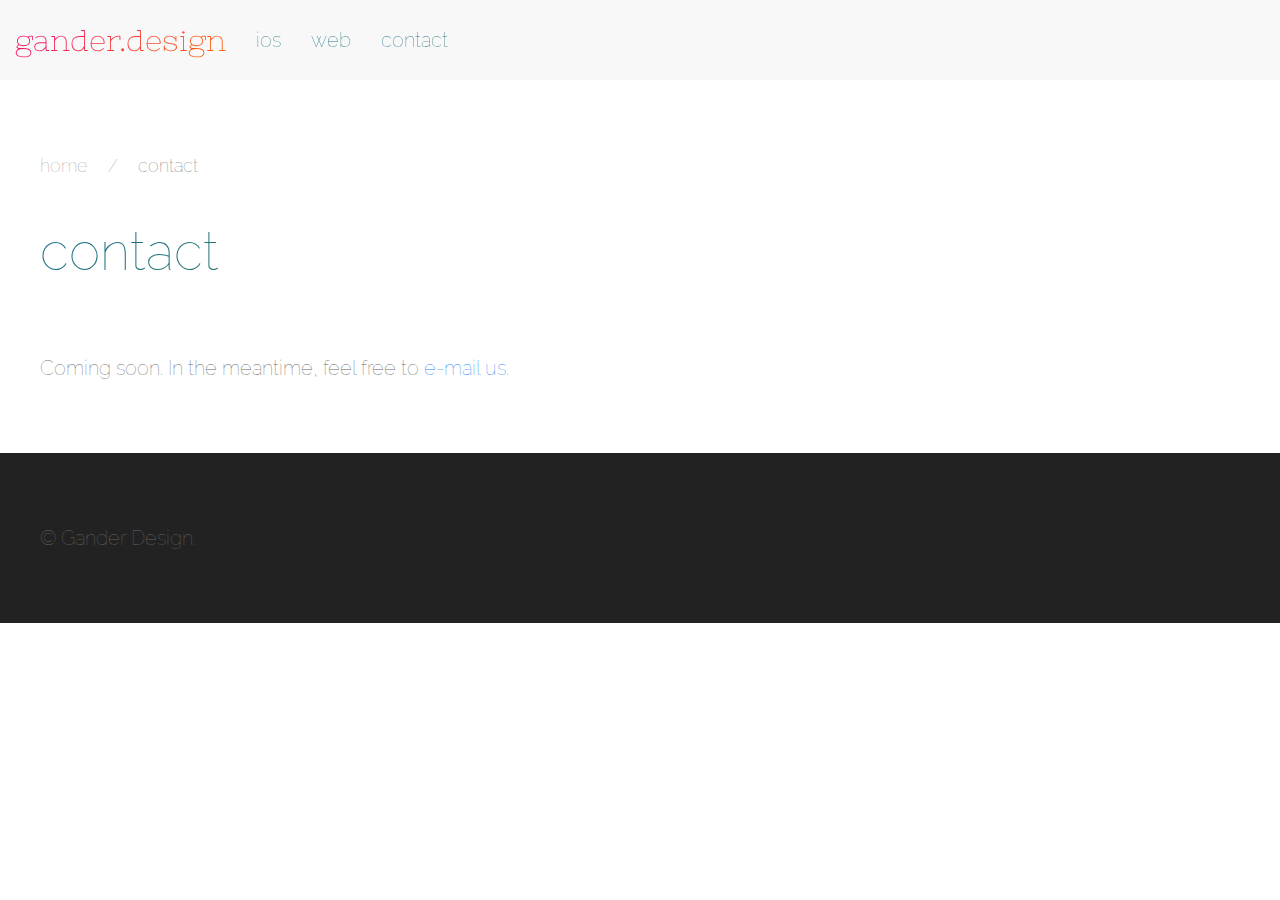
==== contact/index.html @ 93224380 "Added basic structure" ====
<!DOCTYPE html>
<html lang="en">
    <head>
      <meta charset="utf-8">
      <title>gander.design: contact</title>
      <link rel="stylesheet" href="../css/uikit.min.css" />
      <link rel="stylesheet" href="../css/style.css" />

      <meta name="viewport" content="width=device-width, initial-scale=1">
      <meta name="description" content="iphone application and website development">
      <meta name="keywords" content="iphone app development, ios app development, website development">
      <meta name="author" content="Ric Bevan">

      <link rel="apple-touch-icon" sizes="180x180" href="media/favicons/apple-touch-icon.png">
      <link rel="icon" type="image/png" sizes="32x32" href="media/favicons/favicon-32x32.png">
      <link rel="icon" type="image/png" sizes="16x16" href="media/favicons/favicon-16x16.png">
      <link rel="manifest" href="media/favicons/site.webmanifest">
    </head>
    <body>
      <div class="uk-section uk-padding-remove">
        <nav class="uk-navbar-container" uk-navbar>
          <div class="uk-navbar-left">
            <ul class="uk-navbar-nav">
              <a class="uk-navbar-item uk-logo gan-logo gan-light" href="../"><span class="highlight">gander.<span class="uk-hidden@s"> </span>design</span></a>
              <li class="uk-active"><a class="uk-link-text gan-dark" href="../ios"><span class="highlight">ios</span></a></li>
              <li class="uk-parent"><a class="uk-link-text gan-dark" href="../web"><span class="highlight">web</span></a></li>
              <li class="uk-parent"><a class="uk-link-text gan-dark" href="../contact"><span class="highlight">contact</span></a></li>
            </ul>
          </div>
        </nav>
      </div>

      <div class="uk-section">
        <div class="uk-container">
          <div class="uk-container">
            <ul class="uk-breadcrumb">
              <li><a href="../">home</a></li>
              <li><span>contact</span></li>
            </ul>
          </div>

          <h1 class="uk-heading-h2 gan-dark uk uk-margin-large-bottom"><span class="highlight">contact</span></h2>

          <p>Coming soon. In the meantime, feel free to <a href="mailto:hello@gander.design">e-mail us</a>.</p>
      </div>
    </div>

      <div class="uk-section uk-background-secondary">
        <div class="uk-container">
          <div class="uk-flex uk-flex-middle uk-flex-between uk-child-width-1-1 uk-child-width-1-2@m" uk-grid>
            <div class="">
              <p>&copy; Gander Design.</p>
            </div>
          </div>
        </div>
      </div>

      <script src="../js/uikit.min.js"></script>
      <script async defer data-domain="gander.design" src="https://plausible.io/js/plausible.js"></script>
    </body>
</html>
---- css/style.css ----
/* fonts */
@font-face {
  font-family: NixieOne;
  src: url('NixieOne-Regular.ttf');
}

@font-face {
  font-family: Raleway;
  src: url('Raleway-VariableFont_wght.ttf');
}

/* overriding UIKit styles */
html {
  font-size: 20px;
}

html * {
  font-family: Raleway;
  font-weight: 100;
}

.uk-navbar-nav>li>a {
  text-transform: none;
  font-size: 1rem;
}

/* custom styles */
.gan-logo * {
  font-family: NixieOne !important;
}

.gan-light .highlight {
  color: #F73A3D;
  background: -webkit-linear-gradient(135deg, #ff6a00, #ee0979);
}

.gan-dark .highlight {
  color: #1D717E;
  background: -webkit-linear-gradient(135deg, #267871, #136a8a);
}

.highlight {
  -webkit-background-clip: text !important;
  -webkit-text-fill-color: transparent;
  display: inline-block; /* required for titles that span multiple lines */
}
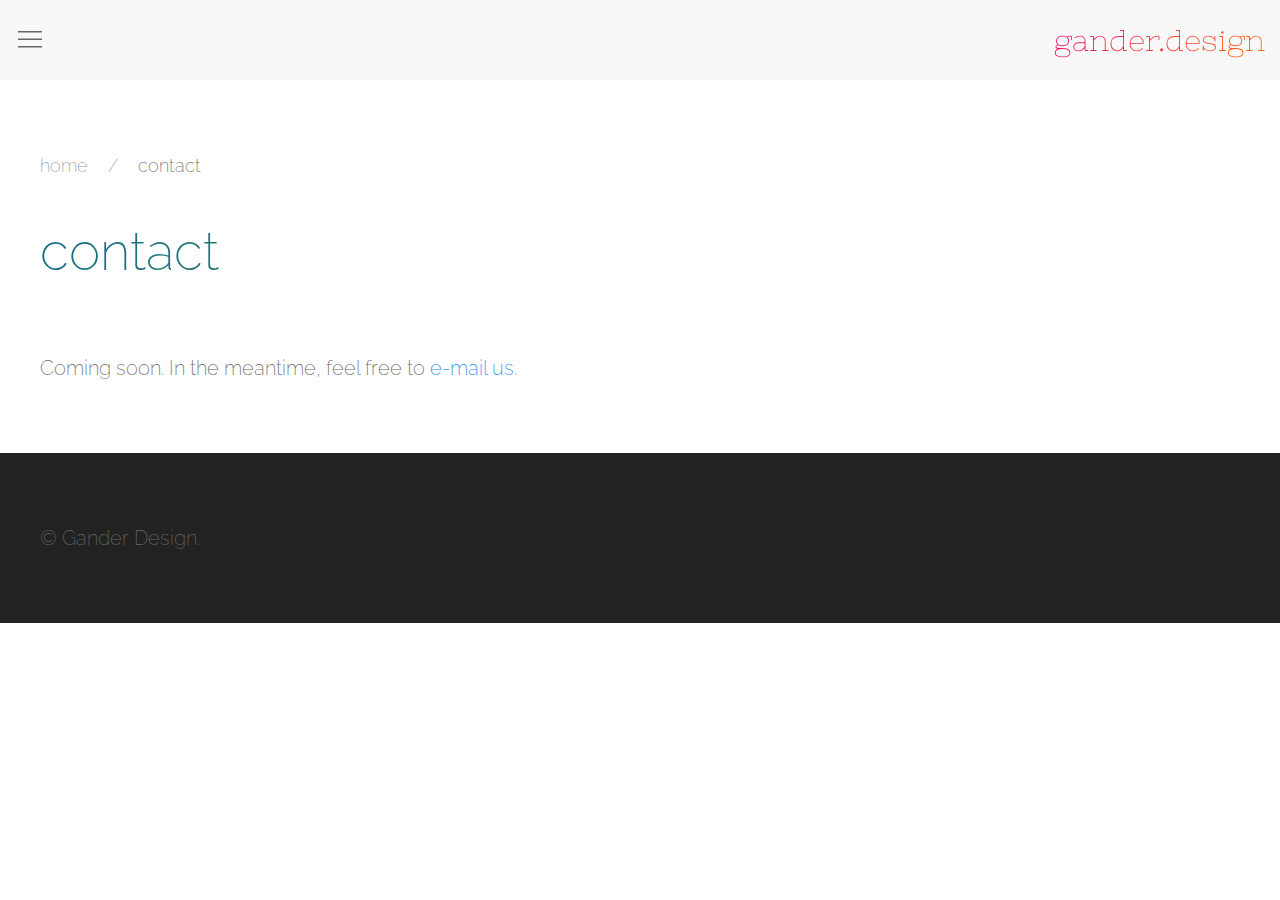
==== commit 972d12dc: "Updated navigation menu" ====
--- a/contact/index.html
+++ b/contact/index.html
@@ -3,38 +3,47 @@
     <head>
       <meta charset="utf-8">
       <title>gander.design: contact</title>
-      <link rel="stylesheet" href="../css/uikit.min.css" />
-      <link rel="stylesheet" href="../css/style.css" />
+      <link rel="stylesheet" href="/css/uikit.min.css" />
+      <link rel="stylesheet" href="/css/style.css" />
 
       <meta name="viewport" content="width=device-width, initial-scale=1">
       <meta name="description" content="iphone application and website development">
       <meta name="keywords" content="iphone app development, ios app development, website development">
       <meta name="author" content="Ric Bevan">
 
-      <link rel="apple-touch-icon" sizes="180x180" href="media/favicons/apple-touch-icon.png">
-      <link rel="icon" type="image/png" sizes="32x32" href="media/favicons/favicon-32x32.png">
-      <link rel="icon" type="image/png" sizes="16x16" href="media/favicons/favicon-16x16.png">
-      <link rel="manifest" href="media/favicons/site.webmanifest">
+      <link rel="apple-touch-icon" sizes="180x180" href="/media/favicons/apple-touch-icon.png">
+      <link rel="icon" type="image/png" sizes="32x32" href="/media/favicons/favicon-32x32.png">
+      <link rel="icon" type="image/png" sizes="16x16" href="/media/favicons/favicon-16x16.png">
+      <link rel="manifest" href="/media/favicons/site.webmanifest">
     </head>
     <body>
-      <div class="uk-section uk-padding-remove">
-        <nav class="uk-navbar-container" uk-navbar>
-          <div class="uk-navbar-left">
-            <ul class="uk-navbar-nav">
-              <a class="uk-navbar-item uk-logo gan-logo gan-light" href="../"><span class="highlight">gander.<span class="uk-hidden@s"> </span>design</span></a>
-              <li class="uk-active"><a class="uk-link-text gan-dark" href="../ios"><span class="highlight">ios</span></a></li>
-              <li class="uk-parent"><a class="uk-link-text gan-dark" href="../web"><span class="highlight">web</span></a></li>
-              <li class="uk-parent"><a class="uk-link-text gan-dark" href="../contact"><span class="highlight">contact</span></a></li>
-            </ul>
-          </div>
-        </nav>
-      </div>
+      <nav class="uk-navbar-container" uk-navbar="dropbar: true">
+        <div class="uk-navbar-left">
+          <ul class="uk-navbar-nav">
+            <li>
+              <a href="#"><span uk-icon="icon: menu; ratio: 1.5"></span></a>
+              <div class="uk-navbar-dropdown">
+                <ul class="uk-nav uk-navbar-dropdown-nav">
+                  <li><a class="gan-dark" href="/ios"><span class="highlight">ios</span></a></li>
+                  <li><a href="/ios/breasy">breasy</a></li>
+                  <li><a href="/ios/refuel">refuel</a></li>
+                  <li><a class="gan-dark" href="/web"><span class="highlight">web</span></a></li>
+                  <li><a class="gan-dark" href="/contact"><span class="highlight">contact</span></a></li>
+                </ul>
+              </div>
+            </li>
+          </ul>
+        </div>
+        <div class="uk-navbar-right">
+          <a class="uk-navbar-item uk-logo gan-logo gan-light" href="/"><span class="highlight">gander.design</span></a>
+        </div>
+      </nav>
 
       <div class="uk-section">
         <div class="uk-container">
           <div class="uk-container">
             <ul class="uk-breadcrumb">
-              <li><a href="../">home</a></li>
+              <li><a href="/">home</a></li>
               <li><span>contact</span></li>
             </ul>
           </div>
@@ -55,7 +64,8 @@
         </div>
       </div>
 
-      <script src="../js/uikit.min.js"></script>
+      <script src="/js/uikit.min.js"></script>
+      <script src="/js/uikit-icons.min.js"></script>
       <script async defer data-domain="gander.design" src="https://plausible.io/js/plausible.js"></script>
     </body>
 </html>
--- a/css/style.css
+++ b/css/style.css
@@ -16,7 +16,7 @@
 
 html * {
   font-family: Raleway;
-  font-weight: 100;
+  font-weight: 200;
 }
 
 .uk-navbar-nav>li>a {
@@ -25,6 +25,11 @@
 }
 
 /* custom styles */
+.gan-height-viewpoint {
+  min-height: 100vh;
+  min-height: -webkit-fill-available; /* fix for scrolling in iPhone safari */
+}
+
 .gan-logo * {
   font-family: NixieOne !important;
 }
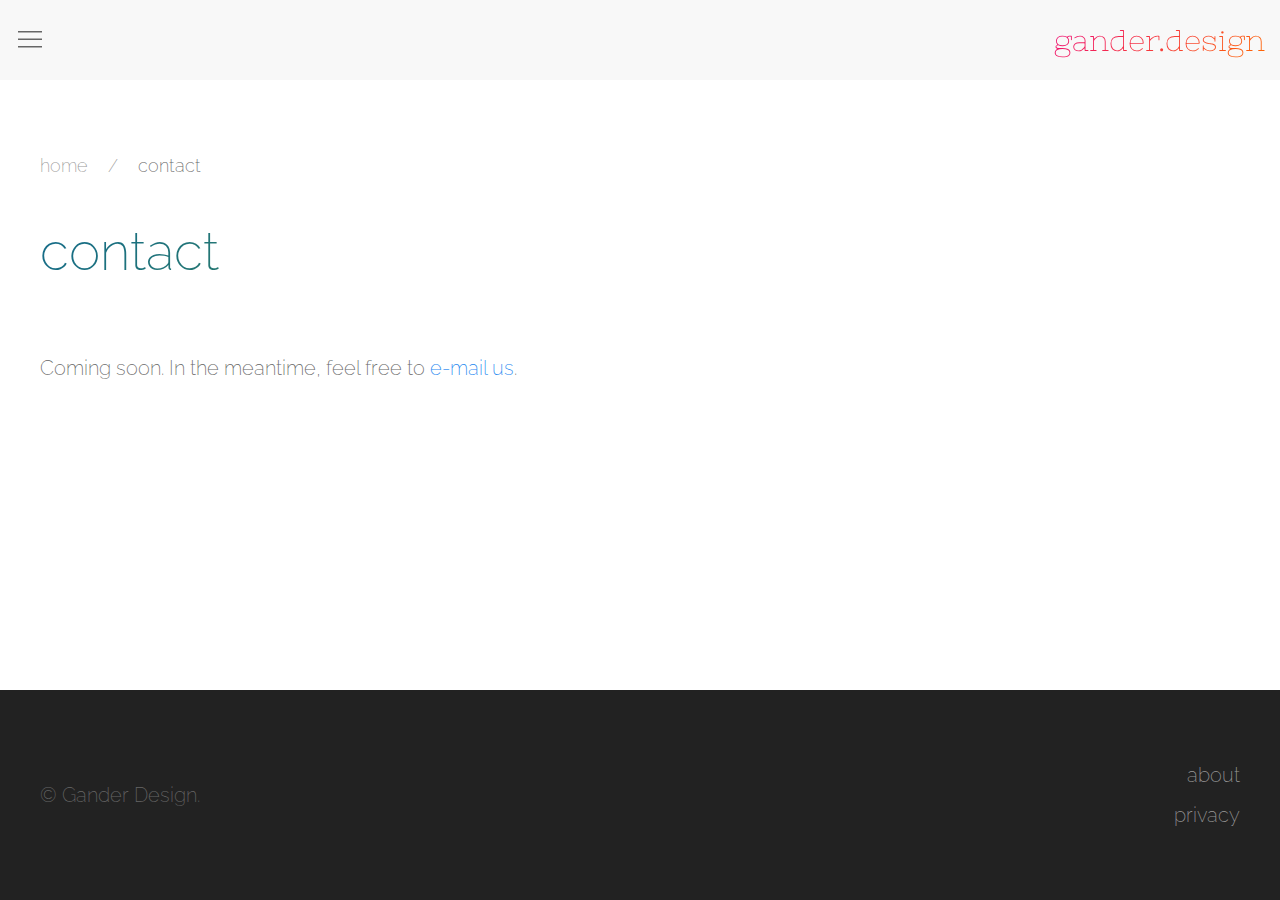
==== commit 044d830b: "Updated bottom navigation" ====
--- a/contact/index.html
+++ b/contact/index.html
@@ -48,17 +48,23 @@
             </ul>
           </div>
 
-          <h1 class="uk-heading-h2 gan-dark uk uk-margin-large-bottom"><span class="highlight">contact</span></h2>
+          <h1 class="uk-heading-h2 gan-dark uk uk-margin-large-bottom"><span class="highlight">contact</span></h1>
 
           <p>Coming soon. In the meantime, feel free to <a href="mailto:hello@gander.design">e-mail us</a>.</p>
+        </div>
       </div>
-    </div>
 
-      <div class="uk-section uk-background-secondary">
+      <div class="uk-section uk-background-secondary uk-position-bottom">
         <div class="uk-container">
           <div class="uk-flex uk-flex-middle uk-flex-between uk-child-width-1-1 uk-child-width-1-2@m" uk-grid>
-            <div class="">
+            <div>
               <p>&copy; Gander Design.</p>
+            </div>
+            <div class="uk-text-right">
+              <ul class="uk-list">
+                <li><a href="/about" class="uk-link-muted">about</a></li>
+                <li><a href="/privacy" class="uk-link-muted">privacy</a></li>
+              </ul>
             </div>
           </div>
         </div>
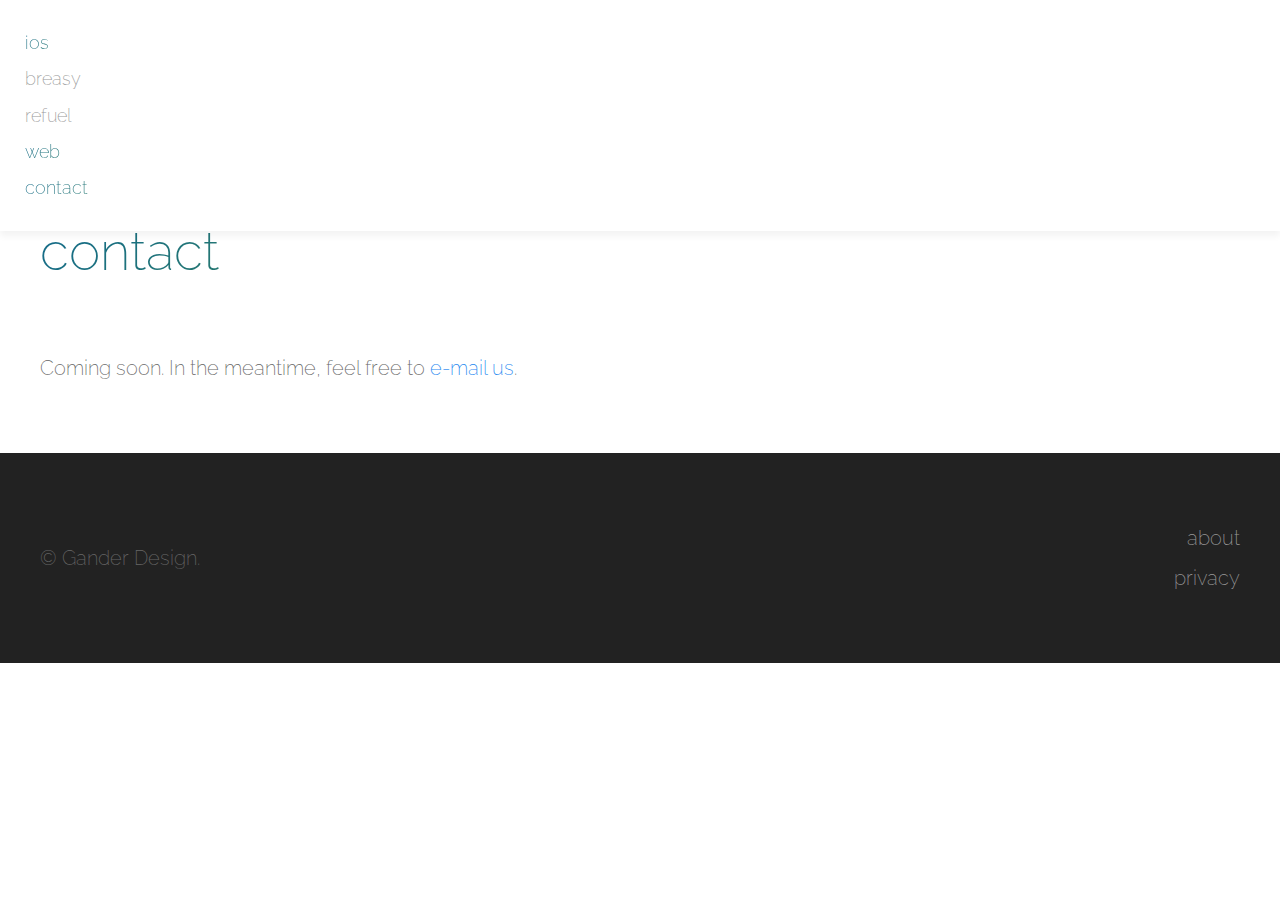
==== commit a2404c75: "Updated layout" ====
--- a/contact/index.html
+++ b/contact/index.html
@@ -16,7 +16,7 @@
       <link rel="icon" type="image/png" sizes="16x16" href="/media/favicons/favicon-16x16.png">
       <link rel="manifest" href="/media/favicons/site.webmanifest">
     </head>
-    <body>
+    <body class="uk-flex uk-flex-column gan-height-viewpoint">
       <nav class="uk-navbar-container" uk-navbar="dropbar: true">
         <div class="uk-navbar-left">
           <ul class="uk-navbar-nav">
@@ -48,19 +48,19 @@
             </ul>
           </div>
 
-          <h1 class="uk-heading-h2 gan-dark uk uk-margin-large-bottom"><span class="highlight">contact</span></h1>
+          <h1 class="uk-heading-h2 gan-dark uk-margin-large-bottom"><span class="highlight">contact</span></h1>
 
           <p>Coming soon. In the meantime, feel free to <a href="mailto:hello@gander.design">e-mail us</a>.</p>
         </div>
       </div>
 
-      <div class="uk-section uk-background-secondary uk-position-bottom">
+      <div class="uk-section uk-background-secondary uk-margin-auto-top">
         <div class="uk-container">
           <div class="uk-flex uk-flex-middle uk-flex-between uk-child-width-1-1 uk-child-width-1-2@m" uk-grid>
             <div>
               <p>&copy; Gander Design.</p>
             </div>
-            <div class="uk-text-right">
+            <div class="uk-text-right@m">
               <ul class="uk-list">
                 <li><a href="/about" class="uk-link-muted">about</a></li>
                 <li><a href="/privacy" class="uk-link-muted">privacy</a></li>
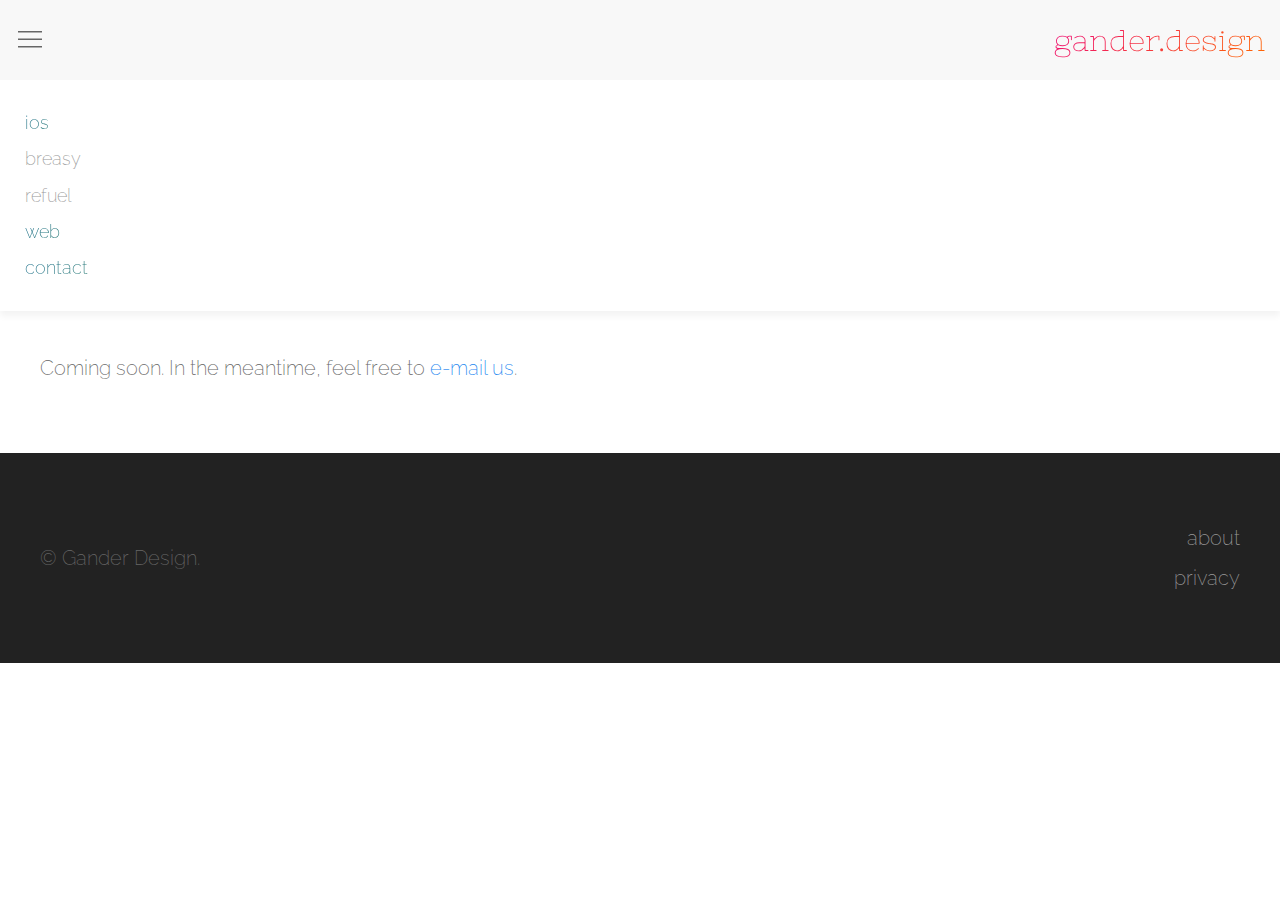
==== commit 198c4116: "Layout modification and some minor textual changes" ====
--- a/contact/index.html
+++ b/contact/index.html
@@ -16,7 +16,7 @@
       <link rel="icon" type="image/png" sizes="16x16" href="/media/favicons/favicon-16x16.png">
       <link rel="manifest" href="/media/favicons/site.webmanifest">
     </head>
-    <body class="uk-flex uk-flex-column gan-height-viewpoint">
+    <body>
       <nav class="uk-navbar-container" uk-navbar="dropbar: true">
         <div class="uk-navbar-left">
           <ul class="uk-navbar-nav">
@@ -39,32 +39,34 @@
         </div>
       </nav>
 
-      <div class="uk-section">
-        <div class="uk-container">
+      <div class="uk-flex uk-flex-column gan-height-viewpoint">
+        <div class="uk-section">
           <div class="uk-container">
-            <ul class="uk-breadcrumb">
-              <li><a href="/">home</a></li>
-              <li><span>contact</span></li>
-            </ul>
+            <div class="uk-container">
+              <ul class="uk-breadcrumb">
+                <li><a href="/">home</a></li>
+                <li><span>contact</span></li>
+              </ul>
+            </div>
+
+            <h1 class="uk-heading-h2 gan-dark uk-margin-large-bottom"><span class="highlight">contact</span></h1>
+
+            <p>Coming soon. In the meantime, feel free to <a href="mailto:hello@gander.design">e-mail us</a>.</p>
           </div>
+        </div>
 
-          <h1 class="uk-heading-h2 gan-dark uk-margin-large-bottom"><span class="highlight">contact</span></h1>
-
-          <p>Coming soon. In the meantime, feel free to <a href="mailto:hello@gander.design">e-mail us</a>.</p>
-        </div>
-      </div>
-
-      <div class="uk-section uk-background-secondary uk-margin-auto-top">
-        <div class="uk-container">
-          <div class="uk-flex uk-flex-middle uk-flex-between uk-child-width-1-1 uk-child-width-1-2@m" uk-grid>
-            <div>
-              <p>&copy; Gander Design.</p>
-            </div>
-            <div class="uk-text-right@m">
-              <ul class="uk-list">
-                <li><a href="/about" class="uk-link-muted">about</a></li>
-                <li><a href="/privacy" class="uk-link-muted">privacy</a></li>
-              </ul>
+        <div class="uk-section uk-background-secondary uk-margin-auto-top">
+          <div class="uk-container">
+            <div class="uk-flex uk-flex-middle uk-flex-between uk-child-width-1-1 uk-child-width-1-2@m" uk-grid>
+              <div>
+                <p>&copy; Gander Design.</p>
+              </div>
+              <div class="uk-text-right@m">
+                <ul class="uk-list">
+                  <li><a href="/about" class="uk-link-muted">about</a></li>
+                  <li><a href="/privacy" class="uk-link-muted">privacy</a></li>
+                </ul>
+              </div>
             </div>
           </div>
         </div>
--- a/css/style.css
+++ b/css/style.css
@@ -44,6 +44,14 @@
   background: -webkit-linear-gradient(135deg, #267871, #136a8a);
 }
 
+.gan-border-icon {
+  border-radius: 9.77%; /* same border radius as ios icon */
+}
+
+.gan-placeholder-icon {
+  padding: 0 0 100% 0; /* makes placeholder square */
+}
+
 .highlight {
   -webkit-background-clip: text !important;
   -webkit-text-fill-color: transparent;
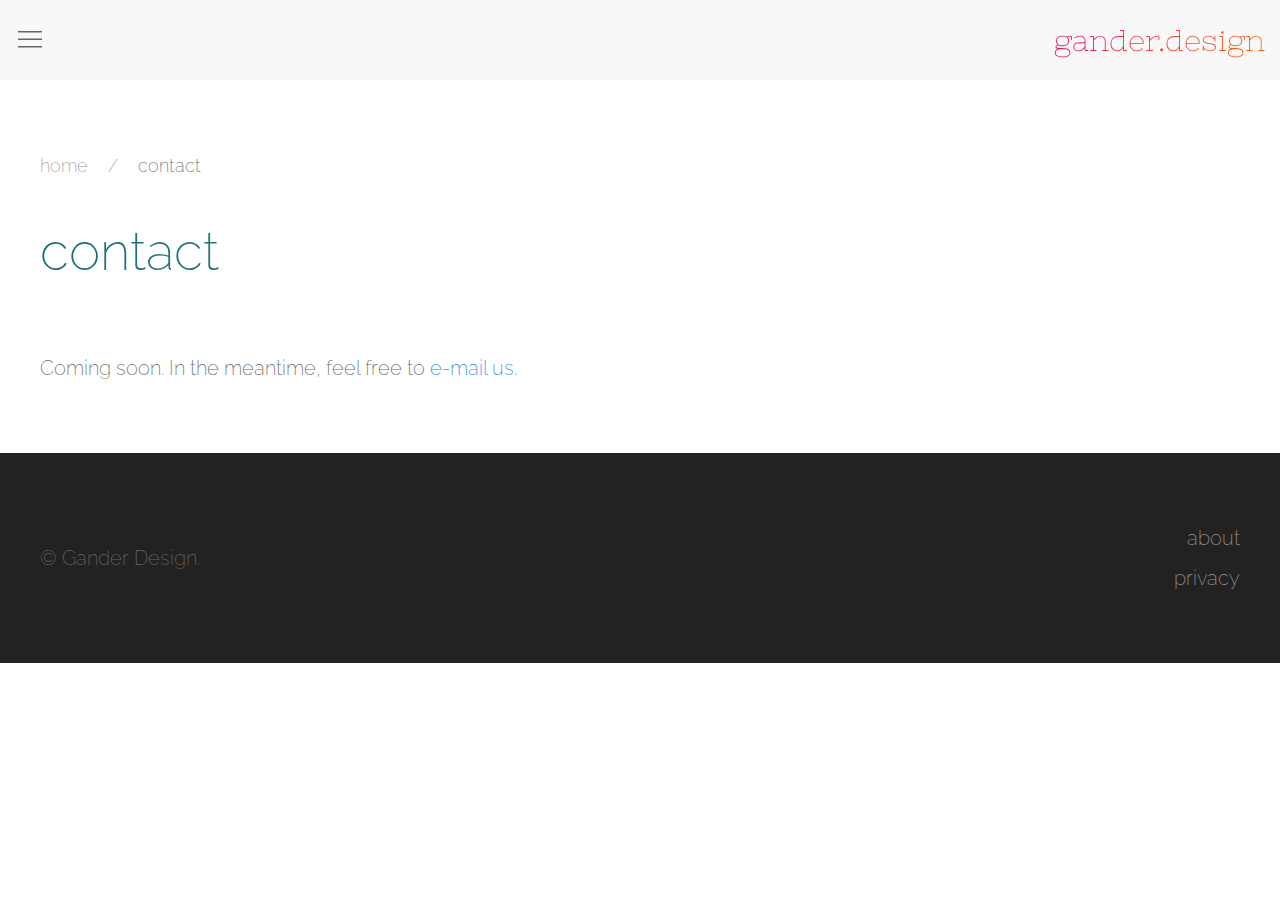
==== commit cb56ddec: "Minor changes" ====
--- a/contact/index.html
+++ b/contact/index.html
@@ -42,12 +42,10 @@
       <div class="uk-flex uk-flex-column gan-height-viewpoint">
         <div class="uk-section">
           <div class="uk-container">
-            <div class="uk-container">
-              <ul class="uk-breadcrumb">
-                <li><a href="/">home</a></li>
-                <li><span>contact</span></li>
-              </ul>
-            </div>
+            <ul class="uk-breadcrumb">
+              <li><a href="/">home</a></li>
+              <li><span>contact</span></li>
+            </ul>
 
             <h1 class="uk-heading-h2 gan-dark uk-margin-large-bottom"><span class="highlight">contact</span></h1>
 
--- a/css/style.css
+++ b/css/style.css
@@ -17,6 +17,10 @@
 html * {
   font-family: Raleway;
   font-weight: 200;
+}
+
+dt {
+  font-weight: 400;
 }
 
 .uk-navbar-nav>li>a {
